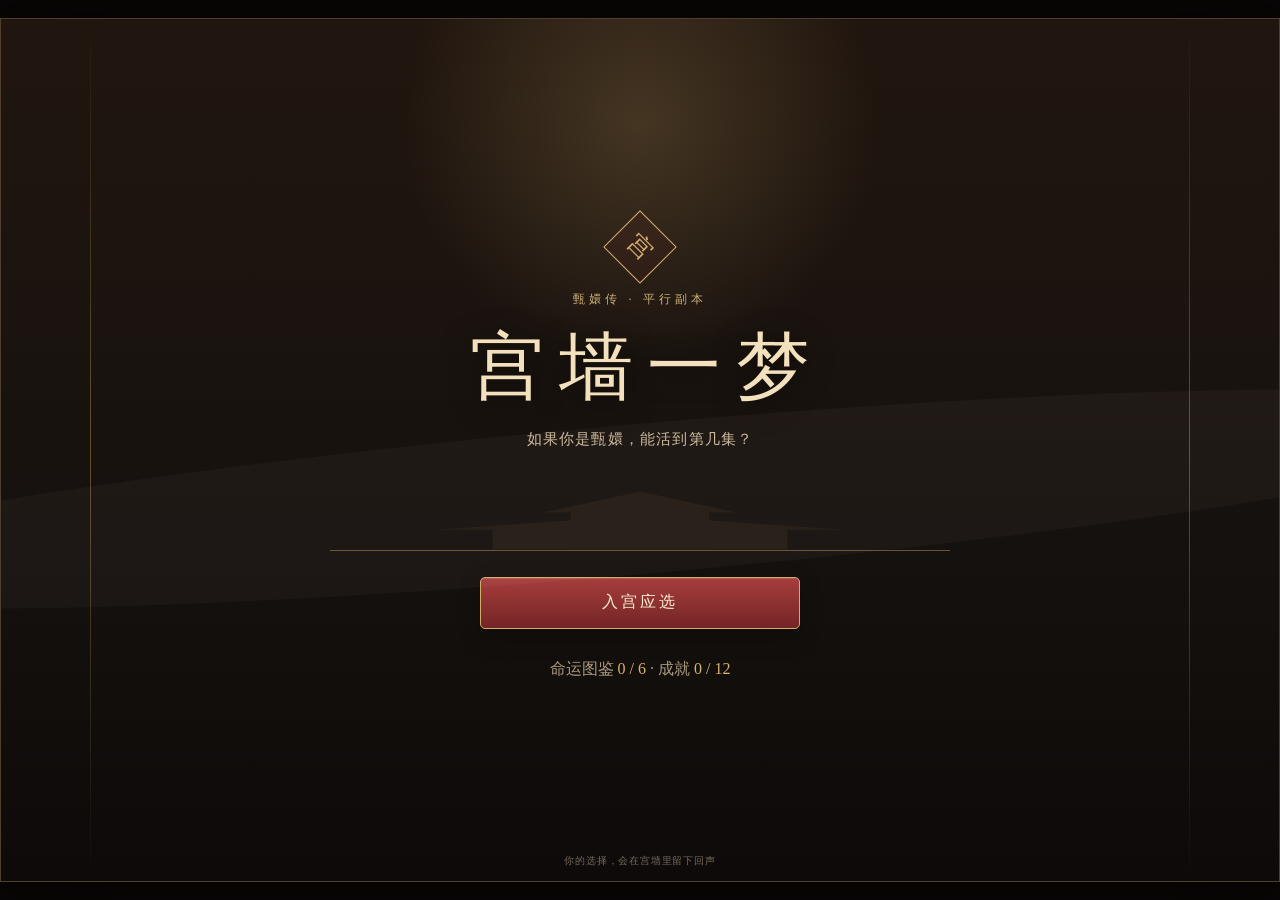
==== 宫墙一梦-单文件版.html @ 3b0590e3 "fix: harden storage for sandboxed webviews, add vh fallbacks and single-file build" ====
<!DOCTYPE html>
<html lang="zh-CN">
<head>
  <meta charset="UTF-8">
  <meta name="viewport" content="width=device-width, initial-scale=1, viewport-fit=cover">
  <meta name="theme-color" content="#17130f">
  <title>宫墙一梦｜甄嬛传互动文字游戏</title>
  <style>
:root {
  --paper: #f3e7ce;
  --paper-soft: #d9c4a0;
  --muted: #9a8973;
  --night: #120f0d;
  --panel: #1e1713;
  --panel-soft: #292019;
  --gold: #c3a15e;
  --gold-soft: #8f713e;
  --red: #9a3939;
  --red-dark: #5d2022;
  --jade: #56766b;
  --safe-bottom: env(safe-area-inset-bottom, 0px);
}

* { box-sizing: border-box; }
html, body { margin: 0; min-height: 100%; background: #090706; color: var(--paper); }
body { font-family: "Songti SC", "Noto Serif SC", serif; overflow: hidden; }
button { font: inherit; color: inherit; }
button:focus-visible { outline: 2px solid #f0cf89; outline-offset: 3px; }
.hidden { display: none !important; }

.app-shell { position: relative; width: min(100vw, 1280px); height: 100vh; height: 100dvh; margin: 0 auto; overflow: hidden; background: var(--night); box-shadow: 0 0 70px rgba(0,0,0,.75); }
.screen { display: none; width: 100%; height: 100%; position: relative; }
.screen.active { display: flex; }

.title-screen { flex-direction: column; align-items: center; justify-content: center; padding: 34px 28px calc(26px + var(--safe-bottom)); text-align: center; overflow-y: auto; background: radial-gradient(circle at 50% 12%, rgba(203,168,103,.22), transparent 24%), linear-gradient(180deg, #21160f 0%, #15110e 62%, #0d0a09 100%); }
.title-screen::before, .title-screen::after { content: ""; position: absolute; top: 0; bottom: 0; width: 1px; background: linear-gradient(180deg, transparent, rgba(199,157,86,.45), transparent); }
.title-screen::before { left: 7%; }
.title-screen::after { right: 7%; }
.title-mist { position: absolute; inset: 47% -22% auto; height: 150px; background: rgba(242,224,194,.035); border-radius: 50%; transform: rotate(-5deg); }
.seal, .ending-seal { display: grid; place-items: center; width: 52px; height: 52px; margin-bottom: 18px; border: 1px solid #d5b16e; color: #d5b16e; transform: rotate(45deg); background: rgba(72,31,28,.22); }
.seal::first-letter, .ending-seal::first-letter { transform: rotate(-45deg); }
.seal { font-size: 24px; }
.eyebrow { margin: 0 0 10px; color: #ceb079; font-size: 12px; letter-spacing: .34em; }
h1 { margin: 0; font-size: clamp(48px, 13vw, 74px); font-weight: 500; letter-spacing: .2em; text-indent: .2em; color: #f3e0bc; text-shadow: 0 5px 28px rgba(0,0,0,.5); }
.subtitle { margin: 12px 0 24px; color: #cbb99b; font-size: 15px; letter-spacing: .08em; }
.palace-silhouette { position: relative; width: min(620px, 88%); height: 78px; margin-bottom: 26px; border-bottom: 1px solid #8c7145; opacity: .7; }
.palace-silhouette::before, .palace-silhouette::after { content: ""; position: absolute; left: 50%; transform: translateX(-50%); background: #2f251d; }
.palace-silhouette::before { bottom: 0; width: 66%; height: 34px; clip-path: polygon(50% 0, 100% 42%, 86% 42%, 86% 100%, 14% 100%, 14% 42%, 0 42%); }
.palace-silhouette::after { bottom: 0; width: 31%; height: 58px; clip-path: polygon(50% 0, 100% 36%, 86% 36%, 86% 100%, 14% 100%, 14% 36%, 0 36%); }

.primary-btn, .ghost-btn { width: min(320px, 100%); min-height: 52px; border-radius: 5px; letter-spacing: .18em; cursor: pointer; transition: .18s ease; }
.primary-btn { border: 1px solid #d1ac67; background: linear-gradient(180deg, #a63e3c, #742426); color: #fff0d8; box-shadow: inset 0 1px 0 rgba(255,255,255,.14), 0 8px 22px rgba(0,0,0,.25); }
.primary-btn:hover { filter: brightness(1.06); transform: translateY(-1px); }
.ghost-btn { margin-top: 12px; border: 1px solid #6b5946; background: rgba(255,255,255,.045); color: #d6c3a3; }
.ghost-btn:hover { border-color: #aa8a52; }
.text-btn { margin-top: 22px; padding: 8px 10px; border: 0; background: none; color: #a9987f; cursor: pointer; }
.text-btn b { color: #d6b36e; font-weight: 500; }
.disclaimer { position: absolute; bottom: calc(13px + var(--safe-bottom)); margin: 0; color: #776a5d; font-size: 10px; letter-spacing: .08em; }

.game-screen.active { display: flex; flex-direction: column; background: #16120f; }
.game-header { z-index: 12; display: grid; grid-template-columns: 44px 1fr 44px; align-items: center; gap: 12px; height: 62px; padding: 8px 15px; background: rgba(19,15,12,.96); border-bottom: 1px solid rgba(185,146,74,.36); }
.icon-btn { width: 38px; height: 38px; border: 1px solid #594a3b; border-radius: 50%; background: #241c16; color: #d9c2a0; cursor: pointer; }
.icon-btn:hover { border-color: #a98951; }
.chapter-meta { text-align: center; min-width: 0; }
.chapter-meta span { display: inline-block; max-width: 100%; overflow: hidden; text-overflow: ellipsis; white-space: nowrap; font-size: 13px; color: #dbc9ab; letter-spacing: .08em; }
.progress-track { width: 100%; height: 4px; margin-top: 8px; background: #3a3026; border-radius: 10px; overflow: hidden; }
.progress-track i { display: block; width: 0; height: 100%; background: linear-gradient(90deg, #a08249, #d0ab67); transition: width .35s ease; }
.home-fallback { display: none; }

.scene { position: relative; min-height: 45vh; min-height: 45dvh; overflow: hidden; background: linear-gradient(180deg, #3f3935, #1f1a17); background-size: cover; background-position: center; }
.scene-gate { background: radial-gradient(circle at 30% 28%, rgba(222,184,108,.08), transparent 28%), linear-gradient(180deg, #49423c 0%, #29211b 52%, #15120f 100%); }
.scene-snow { background: radial-gradient(circle at 66% 18%, rgba(235,241,245,.12), transparent 24%), linear-gradient(180deg, #30414d 0%, #53656c 50%, #202a2e 100%); }
.scene-banquet { background: radial-gradient(circle at 28% 22%, rgba(240,175,87,.11), transparent 25%), linear-gradient(180deg, #6b3226 0%, #432119 48%, #17100e 100%); }
.scene-chamber { background: radial-gradient(circle at 68% 24%, rgba(149,170,145,.09), transparent 26%), linear-gradient(180deg, #39443b 0%, #273028 48%, #151310 100%); }
.scene-final { background: radial-gradient(circle at 52% 24%, rgba(214,163,84,.09), transparent 24%), linear-gradient(180deg, #352a23 0%, #1e1815 55%, #0d0a08 100%); }
.scene-aura { position: absolute; border-radius: 50%; pointer-events: none; filter: blur(2px); }
.aura-a { inset: 10% auto auto 8%; width: 38%; height: 48%; background: rgba(219,171,92,.06); transform: rotate(-12deg); }
.aura-b { inset: 35% -8% auto auto; width: 42%; height: 62%; background: rgba(134,57,47,.08); transform: rotate(8deg); }
.scene-vignette { position: absolute; inset: 0; pointer-events: none; background: radial-gradient(circle at 50% 42%, transparent 42%, rgba(5,4,3,.34) 100%), linear-gradient(180deg, transparent 72%, rgba(10,8,7,.45)); }
.moon { position: absolute; top: 32px; right: 44px; width: 62px; height: 62px; border-radius: 50%; background: #ded3bd; box-shadow: 0 0 34px rgba(230,217,190,.3), inset -12px -8px 0 rgba(176,158,135,.16); opacity: .8; }
.roof { position: absolute; left: -10%; width: 120%; background: #181512; clip-path: polygon(0 62%, 7% 52%, 16% 57%, 24% 45%, 33% 56%, 43% 43%, 52% 53%, 63% 39%, 74% 53%, 84% 44%, 92% 53%, 100% 46%, 100% 100%, 0 100%); }
.roof-back { bottom: 72px; height: 105px; opacity: .55; }
.roof-front { bottom: 0; height: 122px; }
.lantern { position: absolute; top: 94px; width: 23px; height: 37px; border-radius: 43%; background: linear-gradient(90deg, #8e362f, #bd5345 50%, #8e362f); box-shadow: 0 0 20px rgba(204,76,55,.45); }
.lantern::before { content: ""; position: absolute; left: 9px; top: -27px; width: 2px; height: 27px; background: #2b241e; }
.lantern::after { content: ""; position: absolute; inset: 0 7px; border-left: 1px solid rgba(255,225,181,.18); border-right: 1px solid rgba(255,225,181,.18); }
.lantern-left { left: 7%; }
.lantern-right { right: 7%; }
.falling-petal { position: absolute; width: 12px; height: 9px; border-radius: 80% 20% 60% 30%; background: #ba8d91; opacity: .52; transform: rotate(-20deg); }
.petal-a { top: 24%; left: 18%; }
.petal-b { top: 40%; left: 73%; width: 9px; height: 7px; }
.petal-c { top: 55%; left: 34%; width: 8px; height: 6px; opacity: .35; }
.scene.has-art .moon, .scene.has-art .roof, .scene.has-art .lantern, .scene.has-art .falling-petal { opacity: 0; }

.portrait { position: absolute; left: 50%; bottom: -12px; z-index: 3; width: 224px; height: 324px; transform: translateX(-50%); background-repeat: no-repeat; background-position: center bottom; background-size: contain; filter: drop-shadow(0 16px 24px rgba(0,0,0,.52)); transition: transform .25s ease, opacity .25s ease; }
.portrait.has-art > * { opacity: 0; }
.portrait.has-art { width: 248px; height: 400px; bottom: 18px; border: 1px solid rgba(215,184,110,.62); border-radius: 10px; background-size: cover; background-position: center top; box-shadow: 0 22px 40px rgba(0,0,0,.58), 0 0 0 5px rgba(23,17,12,.55), 0 0 0 6px rgba(215,184,110,.28), inset 0 0 40px rgba(60,40,20,.14); filter: none; }
.portrait.has-art::after { content: ""; position: absolute; inset: 0; border-radius: 9px; pointer-events: none; background: linear-gradient(180deg, rgba(255,244,220,.07), transparent 30%, transparent 82%, rgba(24,16,10,.22)); }
.portrait-glow { position: absolute; left: 50%; bottom: -28px; width: 330px; height: 110px; transform: translateX(-50%); background: radial-gradient(ellipse, rgba(221,183,109,.18), transparent 68%); }
.portrait .head { position: absolute; left: 78px; top: 42px; width: 68px; height: 82px; border-radius: 50% 50% 46% 46%; background: linear-gradient(90deg, #c9a189, #dfbfaa 55%, #c79d87); border: 4px solid #1c1512; overflow: hidden; }
.portrait .face { position: absolute; top: 35px; width: 12px; height: 4px; border-radius: 5px; background: #211914; opacity: .68; }
.face-left { left: 16px; transform: rotate(-8deg); }
.face-right { right: 16px; transform: rotate(8deg); }
.portrait .neck { position: absolute; left: 97px; top: 118px; width: 30px; height: 24px; background: #c9a189; }
.portrait .body { position: absolute; left: 38px; top: 132px; width: 148px; height: 198px; border-radius: 46% 46% 10% 10%; background: linear-gradient(90deg, #56263a, #874258 52%, #5e293d); clip-path: polygon(24% 0, 76% 0, 100% 100%, 0 100%); box-shadow: inset 0 0 0 1px rgba(255,255,255,.06); }
.portrait .sleeve { position: absolute; top: 151px; width: 88px; height: 145px; background: #713048; border-radius: 62% 26% 52% 20%; box-shadow: inset 0 0 0 1px rgba(255,255,255,.05); }
.sleeve-left { left: 1px; transform: rotate(11deg); }
.sleeve-right { right: 1px; transform: scaleX(-1) rotate(11deg); }
.portrait .hairpin { position: absolute; left: 50px; top: 8px; z-index: 2; width: 124px; height: 70px; background: linear-gradient(180deg, #211915, #171210); clip-path: polygon(6% 64%, 19% 34%, 37% 42%, 50% 0, 63% 42%, 81% 29%, 96% 64%, 76% 88%, 24% 88%); }
.ornament { position: absolute; top: 12px; width: 10px; height: 42px; border-radius: 8px; background: linear-gradient(#d7b86e, #9d7641); box-shadow: 0 8px 10px rgba(0,0,0,.25); }
.ornament-left { left: 64px; }
.ornament-right { right: 64px; }

.portrait-emperor .body, .portrait-emperor .sleeve { background: #57422c; }
.portrait-emperor .hairpin { background: #262019; }
.portrait-empress .body, .portrait-empress .sleeve { background: #3f5b51; }
.portrait-huafei .body, .portrait-huafei .sleeve { background: #8a292a; }
.portrait-meizhuang .body, .portrait-meizhuang .sleeve { background: #536f66; }
.portrait-lingrong .body, .portrait-lingrong .sleeve { background: #66567d; }
.portrait-cao .body, .portrait-cao .sleeve { background: #7a5a39; }
.portrait-chun .body, .portrait-chun .sleeve { background: #b87882; }
.portrait-qigui .body, .portrait-qigui .sleeve { background: #954b58; }
.mood-angry { transform: translateX(-50%) scale(1.04); }
.mood-hidden { opacity: .18; transform: translateX(-50%) translateY(14px); }

.effect-toast { position: absolute; top: 24px; left: 50%; z-index: 7; max-width: calc(100% - 32px); transform: translateX(-50%) translateY(-10px); padding: 9px 14px; border: 1px solid rgba(237,203,132,.58); background: rgba(24,19,15,.93); color: #f0d18d; font-size: 12px; line-height: 1.5; opacity: 0; transition: .25s ease; pointer-events: none; }
.effect-toast.show { opacity: 1; transform: translateX(-50%) translateY(0); }

.dialogue-panel { z-index: 8; flex: 1; display: flex; flex-direction: column; min-height: 42vh; min-height: 42dvh; padding: 18px 18px calc(18px + var(--safe-bottom)); background: linear-gradient(180deg, #251b15, #120f0d); border-top: 1px solid #6b5134; box-shadow: 0 -12px 32px rgba(0,0,0,.2); }
.speaker-row { display: flex; align-items: center; justify-content: space-between; gap: 12px; }
.speaker { display: inline-flex; min-width: 86px; height: 30px; align-items: center; justify-content: center; padding: 0 14px; background: linear-gradient(180deg, #873137, #6a282b); color: #f5e5c8; font-size: 13px; letter-spacing: .14em; box-shadow: 0 4px 10px rgba(0,0,0,.22); }
.speed-btn { border: 1px solid #453a2f; background: #1d1713; color: #a29178; padding: 6px 10px; font-size: 11px; cursor: pointer; }
.speed-btn:hover { color: #d9bc7b; border-color: #86683f; }
.dialogue { min-height: 86px; margin: 16px 0 12px; color: #ebdcbf; font-size: 16px; line-height: 1.9; letter-spacing: .02em; }
.dialogue::after { content: "▾"; margin-left: 5px; color: #ad8b57; opacity: .65; }
.choices { display: grid; gap: 8px; margin-top: auto; }
.choice-btn, .next-btn { width: 100%; min-height: 50px; padding: 12px 14px; border: 1px solid #755c40; border-radius: 5px; background: linear-gradient(180deg, rgba(244,231,203,.07), rgba(244,231,203,.045)); color: #ecdcb9; text-align: left; cursor: pointer; transition: .16s ease; }
.choice-btn:hover, .choice-btn:active { background: rgba(190,146,74,.18); border-color: #c09b5c; transform: translateY(-1px); }
.choice-btn:disabled { filter: saturate(.35); }
.next-btn { margin-top: auto; text-align: center; background: linear-gradient(180deg, #7e3032, #612326); }

.stats-panel { position: fixed; inset: 0; z-index: 60; display: none; }
.stats-panel.open { display: block; }
.panel-backdrop { position: absolute; inset: 0; background: rgba(0,0,0,.7); }
.panel-card { position: absolute; right: 0; top: 0; width: min(88vw, 390px); height: 100%; padding: 28px 23px; overflow-y: auto; background: #201914; border-left: 1px solid #6a5034; }
.panel-title-row { display: flex; align-items: center; justify-content: space-between; }
.panel-title-row h2 { margin: 0; font-size: 20px; font-weight: 500; color: #ecdab8; }
.close-btn { border: 0; background: none; color: #c7b28f; font-size: 30px; cursor: pointer; }
.stats-list { display: grid; gap: 13px; margin-top: 28px; }
.rumor-row { display: grid; grid-template-columns: 26px 1fr; gap: 12px; align-items: start; padding-bottom: 13px; border-bottom: 1px solid #403327; }
.rumor-row i { color: #a7824b; font-size: 11px; font-style: normal; }
.rumor-row p { margin: 0; color: #d1bea0; font-size: 13px; line-height: 1.75; }
.stats-tip { margin-top: 30px; color: #7d7060; font-size: 12px; line-height: 1.75; }

.ending-screen { flex-direction: column; align-items: center; justify-content: flex-start; padding: 26px 24px calc(26px + var(--safe-bottom)); overflow-y: auto; background: radial-gradient(circle at 50% 18%, #452c22, #130f0d 68%); }
.ending-card { width: min(100%, 720px); padding: 30px 24px; text-align: center; border: 1px solid #836541; background: rgba(35,26,20,.95); box-shadow: 0 18px 45px rgba(0,0,0,.28); }
.ending-kicker { margin: 0; color: #ad9162; font-size: 12px; letter-spacing: .22em; }
.ending-seal { margin: 18px auto; width: 46px; height: 46px; color: #d7b56e; }
.ending-card h2 { margin: 0 0 14px; color: #f0dcba; font-size: clamp(29px, 8vw, 36px); font-weight: 500; letter-spacing: .12em; }
.ending-card > p { color: #cebfa4; line-height: 1.9; }
.ending-epilogue { margin-top: 16px; padding-top: 12px; border-top: 1px solid #4c3e30; text-align: left; }
.ending-epilogue p { margin: 8px 0; color: #b9a98e; font-size: 12px; line-height: 1.72; }
.ending-achievements { margin-top: 15px; }
.ending-achievements p { margin: 0 0 8px; color: #947d5c; font-size: 11px; letter-spacing: .18em; }
.ending-achievements span { display: inline-block; margin: 3px; padding: 7px 10px; border: 1px solid #8a6a3e; color: #efcf8e; font-size: 11px; }
.ending-progress { color: #d7b46e !important; font-size: 12px; }
.ending-screen .primary-btn { margin-top: 18px; }

.gallery-screen { flex-direction: column; padding-bottom: var(--safe-bottom); overflow-y: auto; background: #15110e; }
.gallery-header { display: grid; grid-template-columns: 50px 1fr 50px; align-items: center; padding: 14px; border-bottom: 1px solid #51402f; }
.gallery-header h2 { margin: 0; text-align: center; font-size: 20px; font-weight: 500; }
.gallery-header span { color: #bd9b59; font-size: 12px; text-align: right; }
.gallery-section-title { margin: 18px 18px 0; color: #bc9862; font-size: 13px; font-weight: 500; letter-spacing: .15em; }
.gallery-grid { display: grid; grid-template-columns: repeat(2, 1fr); gap: 12px; padding: 14px 18px 6px; }
.gallery-item { position: relative; min-height: 158px; padding: 18px 12px; display: flex; flex-direction: column; justify-content: end; overflow: hidden; border: 1px solid #604b36; background: radial-gradient(circle at 50% 10%, rgba(192,149,81,.08), transparent 35%), linear-gradient(180deg, #372820, #1d1713); }
.gallery-item::before { content: ""; position: absolute; inset: 8px; border: 1px solid rgba(169,133,79,.18); pointer-events: none; }
.gallery-item.locked, .achievement-item.locked { filter: grayscale(1); opacity: .4; }
.gallery-item .mini-seal { width: 30px; height: 30px; margin-bottom: auto; border: 1px solid #a9854f; transform: rotate(45deg); }
.gallery-item h3 { margin: 22px 0 6px; font-size: 16px; font-weight: 500; color: #ead5b4; }
.gallery-item p { margin: 0; color: #948470; font-size: 11px; line-height: 1.6; }
.achievement-grid { display: grid; gap: 8px; padding: 14px 18px 24px; }
.achievement-item { display: grid; grid-template-columns: minmax(92px, 30%) 1fr; gap: 12px; align-items: center; min-height: 58px; padding: 11px 12px; border: 1px solid #4d4034; background: #1e1814; }
.achievement-item b { color: #d7b674; font-size: 12px; font-weight: 500; }
.achievement-item span { color: #9f907d; font-size: 11px; line-height: 1.58; }

@media (orientation: landscape) and (min-width: 720px) {
  .game-screen.active { display: grid; grid-template-columns: minmax(0, 58%) minmax(350px, 42%); grid-template-rows: 62px minmax(0, 1fr); }
  .game-header { grid-column: 1 / -1; grid-row: 1; }
  .scene { grid-column: 1; grid-row: 2; min-height: 0; height: 100%; border-right: 1px solid #6b5134; }
  .dialogue-panel { grid-column: 2; grid-row: 2; min-height: 0; height: 100%; padding: 22px 24px 24px; border-top: 0; overflow-y: auto; }
  .portrait { bottom: -18px; transform: translateX(-50%) scale(1.22); transform-origin: bottom center; }
  .mood-angry { transform: translateX(-50%) scale(1.27); }
  .mood-hidden { transform: translateX(-50%) translateY(14px) scale(1.18); }
  .moon { width: 78px; height: 78px; right: 11%; }
  .roof-back { height: 134px; }
  .roof-front { height: 154px; }
  .ending-screen { justify-content: center; }
  .gallery-grid { grid-template-columns: repeat(3, 1fr); }
  .achievement-grid { grid-template-columns: 1fr 1fr; }
}

@media (min-width: 1000px) and (min-height: 700px) {
  .app-shell { height: calc(100vh - 36px); height: calc(100dvh - 36px); min-height: 620px; border: 1px solid #513f2e; }
  body { padding: 18px 0; }
  .game-screen.active { grid-template-rows: 68px minmax(0, 1fr); }
  .game-header { height: 68px; }
  .dialogue-panel { padding: 30px 30px 28px; }
  .dialogue { min-height: 112px; margin: 20px 0 16px; font-size: 17px; line-height: 1.92; }
  .choices { gap: 12px; }
  .choice-btn, .next-btn { min-height: 54px; padding: 13px 16px; }
  .portrait { transform: translateX(-50%) scale(1.45); }
  .mood-angry { transform: translateX(-50%) scale(1.5); }
  .mood-hidden { transform: translateX(-50%) translateY(14px) scale(1.4); }
}

@media (prefers-reduced-motion: reduce) {
  *, *::before, *::after { transition-duration: 0.01ms !important; animation-duration: 0.01ms !important; }
}

</style>
</head>
<body>
  <main id="app" class="app-shell">
    <section id="title-screen" class="screen title-screen active" aria-label="游戏首页">
      <div class="title-mist"></div>
      <div class="seal">宫</div>
      <p class="eyebrow">甄嬛传 · 平行副本</p>
      <h1>宫墙一梦</h1>
      <p class="subtitle">如果你是甄嬛，能活到第几集？</p>
      <div class="palace-silhouette" aria-hidden="true">
        <span></span><span></span><span></span><span></span><span></span>
      </div>
      <button id="start-btn" class="primary-btn">入宫应选</button>
      <button id="continue-btn" class="ghost-btn hidden">继续前缘</button>
      <button id="gallery-btn" class="text-btn">命运图鉴 <b id="gallery-count">0 / 6</b> · 成就 <b id="achievement-count">0 / 12</b></button>
      <p class="disclaimer">你的选择，会在宫墙里留下回声</p>
    </section>

    <section id="game-screen" class="screen game-screen" aria-label="游戏进行中">
      <header class="game-header">
        <button id="home-btn" class="icon-btn" aria-label="返回首页">⌂</button>
        <div class="chapter-meta">
          <span id="chapter-name">第一章</span>
          <div class="progress-track"><i id="progress-bar"></i></div>
        </div>
        <button id="stats-btn" class="icon-btn" aria-label="查看宫中风闻">闻</button>
      </header>

      <div id="scene" class="scene scene-gate">
        <div class="scene-aura aura-a"></div>
        <div class="scene-aura aura-b"></div>
        <div class="moon"></div>
        <div class="roof roof-back"></div>
        <div class="roof roof-front"></div>
        <div class="lantern lantern-left"></div>
        <div class="lantern lantern-right"></div>
        <div class="falling-petal petal-a"></div>
        <div class="falling-petal petal-b"></div>
        <div class="falling-petal petal-c"></div>
        <div class="scene-vignette"></div>
        <div id="portrait" class="portrait portrait-zhenhuan mood-calm" aria-label="当前角色立绘">
          <div class="portrait-glow"></div>
          <div class="hairpin"></div>
          <div class="head">
            <span class="face face-left"></span>
            <span class="face face-right"></span>
          </div>
          <div class="neck"></div>
          <div class="body"></div>
          <div class="sleeve sleeve-left"></div>
          <div class="sleeve sleeve-right"></div>
          <div class="ornament ornament-left"></div>
          <div class="ornament ornament-right"></div>
        </div>
        <div id="effect-toast" class="effect-toast"></div>
      </div>

      <section class="dialogue-panel">
        <div class="speaker-row">
          <span id="speaker" class="speaker">旁白</span>
          <button id="speed-btn" class="speed-btn">逐字</button>
        </div>
        <p id="dialogue" class="dialogue"></p>
        <div id="choices" class="choices"></div>
        <button id="next-btn" class="next-btn hidden">继续</button>
      </section>
      <button id="home-btn-fallback" class="home-fallback" aria-label="返回首页">宫</button>
    </section>

    <aside id="stats-panel" class="stats-panel" aria-hidden="true">
      <div class="panel-backdrop" data-close="stats"></div>
      <div class="panel-card">
        <div class="panel-title-row">
          <h2>宫中风闻</h2>
          <button class="close-btn" data-close="stats">×</button>
        </div>
        <div id="stats-list" class="stats-list"></div>
        <p class="stats-tip">风闻未必是真相。人心与代价，都藏在没有写出的地方。</p>
      </div>
    </aside>

    <section id="ending-screen" class="screen ending-screen" aria-label="游戏结局">
      <div id="ending-card" class="ending-card">
        <p class="ending-kicker">你解锁了结局</p>
        <div id="ending-seal" class="ending-seal">终</div>
        <h2 id="ending-title">宫墙之外</h2>
        <p id="ending-desc"></p>
        <div id="ending-epilogue" class="ending-epilogue"></div>
        <div id="ending-achievements" class="ending-achievements"></div>
        <p id="ending-progress" class="ending-progress"></p>
      </div>
      <button id="restart-btn" class="primary-btn">再入宫门</button>
      <button id="ending-gallery-btn" class="ghost-btn">查看结局图鉴</button>
    </section>

    <section id="gallery-screen" class="screen gallery-screen" aria-label="命运与成就图鉴">
      <header class="gallery-header">
        <button id="gallery-home-btn" class="icon-btn">←</button>
        <h2>命运与成就</h2>
        <span id="gallery-header-count">0 / 6</span>
      </header>
      <h3 class="gallery-section-title">命运图鉴</h3>
      <div id="gallery-grid" class="gallery-grid"></div>
      <h3 class="gallery-section-title">宫墙轶闻</h3>
      <div id="achievement-grid" class="achievement-grid"></div>
    </section>
  </main>

  <script>
window.GONGQIANG_ASSETS = {
  backgrounds: {
    gate: "[data-uri]",
    snow: "[data-uri]",
    banquet: "[data-uri]",
    chamber: "[data-uri]",
    final: "[data-uri]"
  },
  characters: {
    zhenhuan_calm: "[data-uri]",
    meizhuang_calm: "[data-uri]",
    lingrong_calm: "[data-uri]",
    empress_calm: "[data-uri]",
    huafei_calm: "[data-uri]"
  }
};

</script>
  <script>
const STORAGE_KEY = "gongqiang-save-v2";
const GALLERY_KEY = "gongqiang-endings-v2";
const ACHIEVEMENT_KEY = "gongqiang-achievements-v2";

const initialState = () => ({
  current: "intro_1",
  stats: {
    favor: 0,
    strategy: 0,
    heart: 0,
    reputation: 0,
    suspicion: 0,
    ruthlessness: 0,
    health: 5
  },
  relations: {
    meizhuang: 0,
    lingrong: 0,
    emperor: 0,
    huafei: 0,
    empress: 0,
    cao: 0,
    chun: 0,
    qigui: 0
  },
  flags: {},
  counters: { favor: 0, bold: 0, retreat: 0, help: 0, avoidAlliance: 0 },
  history: [],
  startedAt: Date.now()
});

const endings = {
  freedom: {
    title: "愿得一心人",
    seal: "归",
    hint: "看清真相，也为自己留下归路",
    desc: "宫门在身后缓缓合上。你没有等谁来成全，也没有把余生押在一句旧誓上。天地辽阔，终于可以只做自己。"
  },
  ruler: {
    title: "六宫之主",
    seal: "权",
    hint: "证据、城府与仍愿相助的人缺一不可",
    desc: "你终于坐上了许多人梦寐以求的位置。满殿低首，无人再敢替你安排命运。只是胜者的宫殿，也可能是另一座更大的牢笼。"
  },
  substitute: {
    title: "菀菀类卿",
    seal: "替",
    hint: "盛宠仍在，偏爱却另有来处",
    desc: "你曾以为那份偏爱只属于你。旧衣落地，故人眉眼从尘封往事里浮现——原来盛宠之下，藏着另一个名字。"
  },
  exile: {
    title: "冷宫长夜",
    seal: "蛰",
    hint: "没有赢，也还没有真正输",
    desc: "门锁落下，宫灯远去。所有人都以为你的故事已经结束，只有你知道：冷宫最不缺的，就是重新把旧账想明白的时间。"
  },
  ruin: {
    title: "玉石俱焚",
    seal: "焚",
    hint: "你没有赢，但也不肯让棋局继续",
    desc: "账册、密信和旧案在殿前铺开。你亲手掀翻了这张棋盘，也把自己留在了废墟中央。宫墙还在，旧规则却裂开了一道缝。"
  },
  early_fail: {
    title: "宫斗零分",
    seal: "寄",
    hint: "锋芒、天真或恋爱脑都可能提前结算",
    desc: "宫里从不缺聪明人，缺的是知道何时开口、何时闭嘴的人。你的故事，在所有人反应过来之前就先停在了这一页。"
  }
};

const achievements = {
  zero: { title: "宫斗零分选手", desc: "在故事过半前提前出局", check: (s, c) => c.ending === "early_fail" && s.history.length <= 6 },
  spotlight: { title: "显眼包的一生", desc: "所有能出头的地方都要出头", check: s => s.flags.showed_edge && s.flags.challenged_huafei && s.flags.danced },
  meizhuang: { title: "眉姐姐保卫战", desc: "与眉庄情分深厚并为她翻案", check: s => s.relations.meizhuang >= 5 && (s.flags.saved_ally_secret || s.flags.saved_ally_public) },
  lingrong: { title: "一念之善", desc: "始终没有把陵容当作棋子", check: s => s.relations.lingrong >= 4 && !s.flags.used_lingrong },
  balance: { title: "端水大师", desc: "眉庄、陵容与淳儿都愿意相信你", check: s => s.relations.meizhuang >= 3 && s.relations.lingrong >= 2 && s.relations.chun >= 2 },
  lonely: { title: "谁都不信", desc: "一路避开所有结盟机会", check: s => s.counters.avoidAlliance >= 3 },
  lover: { title: "恋爱脑初级证书", desc: "连续把感情放在局势之前", check: s => s.counters.favor >= 4 },
  knife: { title: "藏锋于袖", desc: "布局很深，却没有留下恶名", check: s => s.stats.strategy >= 8 && s.stats.reputation <= 1 },
  evidence: { title: "证据收藏家", desc: "集齐三条能够翻盘的证据", check: s => s.flags.powder_evidence && s.flags.found_evidence && s.flags.qigui_counter },
  heart: { title: "故心未改", desc: "保住本心并走出宫墙", check: (s, c) => c.ending === "freedom" && s.stats.heart >= 8 },
  destroy: { title: "本宫不玩了", desc: "亲手掀翻整张棋盘", check: (s, c) => c.ending === "ruin" },
  collector: { title: "全图鉴受害者", desc: "见过所有六种命运", check: (s, c) => c.unlockedEndings >= Object.keys(endings).length }
};

const story = {
  intro_1: node("序章 · 宫门", 2, "gate", "旁白", "zhenhuan", "calm", "雍正元年，选秀的名册送入宫中。你本无意争宠，只盼平安度日。可宫门一开，每一次沉默与开口，都将成为他日的因果。", "intro_2"),
  intro_2: {
    chapter: "第一章 · 初入宫门", progress: 6, scene: "gate", speaker: "嬷嬷", portrait: "empress", mood: "calm",
    text: "殿前问话将至。众人都在打量你的衣饰与神情。嬷嬷低声提醒：宫里最忌锋芒毕露，也最怕无人记得。",
    choices: [
      choice("素衣淡妆，只求落选", "你避开了多数人的目光，却仍有人记住了你。", { favor: -1, strategy: 1, heart: 1 }, { emperor: 1 }, ["kept_low"], ["retreat"], "selection_low"),
      choice("从容应答，不卑不亢", "殿内短暂安静，几道目光都重新落在你身上。", { favor: 1, strategy: 1 }, { emperor: 1, empress: 1 }, [], [], "selection_calm"),
      choice("引经据典，叫人过目难忘", "你出了风头，也让一些人提前记住了你的名字。", { favor: 2, reputation: 2, suspicion: 1 }, { emperor: 2, huafei: -1 }, ["showed_edge"], ["bold", "favor"], "selection_bold")
    ]
  },
  selection_low: node("第一章 · 初入宫门", 10, "gate", "皇帝", "emperor", "calm", "你刻意低眉，答得平淡。可一阵风吹落鬓边海棠，御座上的人忽然停了目光：抬起头来。", "first_choice"),
  selection_calm: node("第一章 · 初入宫门", 10, "gate", "皇帝", "emperor", "calm", "不张扬，也不怯懦。你答完最后一句，殿内短暂安静。皇帝只道：留牌子，赐香囊。", "first_choice"),
  selection_bold: node("第一章 · 初入宫门", 10, "gate", "华妃", "huafei", "angry", "你的名字很快传遍候选秀女之间。有人赞你聪慧，也有人冷笑：尚未入宫，便急着叫人记住了。", "first_choice"),
  first_choice: {
    chapter: "第一章 · 初入宫门", progress: 14, scene: "gate", speaker: "旁白", portrait: "zhenhuan", mood: "calm",
    text: "圣旨已下，你终究留在了宫中。入夜后，眉庄托人送来暖手炉，陵容则在门外迟疑许久。你先见谁？",
    choices: [
      choice("先迎眉庄，旧友情分更重", "眉庄没有多说，只把暖手炉往你手里推了推。", { heart: 1 }, { meizhuang: 3, lingrong: -1 }, ["meizhuang_close"], ["help"], "xia_conflict"),
      choice("亲自去接陵容，不叫她难堪", "陵容记住的不是礼物，而是你亲自走到门外的那几步。", { heart: 2 }, { lingrong: 3, meizhuang: 1 }, ["lingrong_kind"], ["help"], "xia_conflict"),
      choice("谁都不见，先摸清宫中局势", "今夜无人打扰，只是两盏送来的灯都渐渐冷了。", { strategy: 2 }, { meizhuang: -1, lingrong: -1 }, [], ["avoidAlliance"], "xia_conflict")
    ]
  },
  xia_conflict: {
    chapter: "第二章 · 宫门第一课", progress: 19, scene: "gate", speaker: "夏冬春", portrait: "huafei", mood: "angry",
    text: "御花园里，夏冬春拦住陵容，讥她出身寒微。华妃的仪仗正从长街尽头逼近，所有人都在等着看谁先犯错。",
    choices: [
      choice("拉住陵容，低声劝她先退", "陵容退到你身后。她没有道谢，却把这份情记得很深。", { strategy: 1, heart: 1 }, { lingrong: 2, huafei: 1 }, ["protected_lingrong"], ["help", "retreat"], "xia_after"),
      choice("当众回敬夏冬春，不许她欺人", "长街忽然安静。有人佩服你的胆量，也有人等着看你如何收场。", { reputation: 2, suspicion: 2, heart: 1 }, { lingrong: 2, huafei: -3 }, ["challenged_huafei"], ["bold", "help"], "xia_after"),
      choice("移开目光，装作没有看见", "你安全离开了长街，陵容也学会了不再向你求助。", { strategy: 1, heart: -1 }, { lingrong: -3, huafei: 1 }, ["ignored_lingrong"], ["avoidAlliance"], "xia_after")
    ]
  },
  xia_after: node("第二章 · 宫门第一课", 22, "gate", "华妃", "huafei", "angry", "仪仗停下。华妃只看了一眼，便让人赏下宫规。宫门第一课不是谁有理，而是谁能承担开口后的代价。", "snow_1"),
  snow_1: {
    chapter: "第三章 · 雪夜初遇", progress: 27, scene: "snow", speaker: "旁白", portrait: "zhenhuan", mood: "calm",
    text: "冬夜雪深，你独自在园中祈愿。远处脚步声近，一个自称果郡王的人停在梅枝下，问你为何深夜在此。",
    choices: [
      choice("如实说出身份与心愿", "他听完没有笑，只说这样的愿望在宫里太奢侈。", { favor: 2, heart: 1, strategy: -1 }, { emperor: 3 }, ["trusted_emperor"], ["favor"], "snow_truth"),
      choice("隐去身份，只说是倚梅园宫女", "逆风如解意，容易莫摧残。他记住了诗，也记住了梅影里的人。", { strategy: 2 }, { emperor: 1 }, ["identity_hidden"], [], "snow_hidden"),
      choice("反问他夜入禁苑所为何事", "他没有恼，只笑你胆子不小。你也没有先把信任交出去。", { strategy: 1, heart: 1, suspicion: 1 }, { emperor: 1 }, ["tested_emperor"], [], "snow_test")
    ]
  },
  snow_truth: node("第三章 · 雪夜初遇", 31, "snow", "神秘男子", "emperor", "calm", "愿得一心人，白首不相离。他折下一枝梅花，像在听你的愿望，也像在听一个不合时宜的笑话。", "yuying_1"),
  snow_hidden: node("第三章 · 雪夜初遇", 31, "snow", "神秘男子", "emperor", "calm", "你借诗掩去身份。他没有追问，只说来日若再听见这句诗，必会认得旧人。", "yuying_1"),
  snow_test: node("第三章 · 雪夜初遇", 31, "snow", "神秘男子", "emperor", "calm", "你们都没有交代真正的身份。雪落在梅枝上，这场相遇从一开始便藏着试探。", "yuying_1"),
  yuying_1: {
    chapter: "第四章 · 借来的荣宠", progress: 36, scene: "snow", speaker: "余莺儿", portrait: "lingrong", mood: "calm",
    text: "数日后，一个宫女凭借倚梅园的诗句骤然得宠。她在廊下唱着你说过的话，甚至连雪夜里的细节都分毫不差。",
    choices: [
      choice("立刻揭穿她冒名邀宠", "真相传得很快。你夺回了名字，也让更多人看见了你的锋芒。", { favor: 2, reputation: 2, suspicion: 2 }, { emperor: 2, empress: -1 }, ["exposed_yuying"], ["bold", "favor"], "yuying_after"),
      choice("暂不揭穿，暗中留下她说谎的证据", "你把那句诗重新写了一遍，压在匣底。假的终究经不起第二次对问。", { strategy: 3 }, { cao: 1 }, ["yuying_evidence"], [], "yuying_after"),
      choice("把消息告诉陵容，让她替你试探", "陵容替你开了口，也第一次知道自己可以成为你手里的刀。", { strategy: 2, ruthlessness: 1 }, { lingrong: -2 }, ["used_lingrong", "yuying_evidence"], [], "yuying_after")
    ]
  },
  yuying_after: node("第四章 · 借来的荣宠", 39, "snow", "旁白", "zhenhuan", "calm", "冒名者的荣宠像雪地里借来的火，亮得突然，也灭得很快。你第一次发现：真相何时说出口，比真相本身更有分量。", "banquet_1"),
  banquet_1: {
    chapter: "第五章 · 宫宴惊鸿", progress: 44, scene: "banquet", speaker: "皇后", portrait: "empress", mood: "calm",
    text: "宫宴上乐师忽然称病，满殿目光落在你身上。皇后温声道：听闻莞常在通晓音律，不如替大家解个闷。",
    choices: [
      choice("起身应下，独舞惊鸿", "一舞终了，满殿称赞。华妃手中的酒盏却再没有放下。", { favor: 3, reputation: 3, suspicion: 2, strategy: -1 }, { emperor: 3, huafei: -3, empress: -1 }, ["danced"], ["bold", "favor"], "banquet_dance"),
      choice("请眉庄抚琴，你只清唱相和", "琴声与歌声彼此成全。你没有独占风头，却让旧日情分更稳。", { favor: 1, strategy: 1 }, { meizhuang: 2, emperor: 1 }, ["shared_stage"], ["help"], "banquet_together"),
      choice("称病退让，不做众矢之的", "皇后笑意不减，眼底却多了一层审视：太懂得藏的人，也未必无害。", { favor: -1, strategy: 2, heart: 1, reputation: -1 }, { empress: -1 }, ["avoided_spotlight"], ["retreat"], "banquet_retreat")
    ]
  },
  banquet_dance: node("第五章 · 宫宴惊鸿", 47, "banquet", "华妃", "huafei", "angry", "贱人就是矫情。她说得很轻，整座宫宴却都听见了。你知道，从此再无真正的退路。", "cassava_1"),
  banquet_together: node("第五章 · 宫宴惊鸿", 47, "banquet", "眉庄", "meizhuang", "calm", "眉庄看你一眼，已懂你的用意。风头会散，能在风头里拉住你的人却不多。", "cassava_1"),
  banquet_retreat: node("第五章 · 宫宴惊鸿", 47, "banquet", "皇后", "empress", "calm", "你避过了一次出头，也让皇后重新估量你的分量。有时候不争，才最让人难以安心。", "cassava_1"),
  cassava_1: {
    chapter: "第六章 · 木薯粉宴", progress: 52, scene: "banquet", speaker: "淳儿", portrait: "chun", mood: "calm",
    text: "午后小宴，淳儿伸手去取一碟新做的点心。你闻到甜香里混着一丝生涩，曹琴默则不动声色地看向华妃。",
    choices: [
      choice("打翻点心，先把淳儿拉开", "点心碎了一地。淳儿吓得脸白，却从此把你的话当真。", { heart: 2, suspicion: 1, reputation: 1 }, { chun: 4, huafei: -1 }, ["saved_chun"], ["help", "bold"], "cassava_after"),
      choice("悄悄调换碟子，留下一小块作证", "没有人当场失态，但那块点心被你封进了证物袋。", { strategy: 3 }, { chun: 2, cao: 2 }, ["saved_chun", "powder_evidence"], [], "cassava_after"),
      choice("按兵不动，观察谁最先露出破绽", "淳儿病了一场。你看清了几个人的反应，也失去了一份不设防的信任。", { strategy: 2, ruthlessness: 2, heart: -2 }, { chun: -4, cao: 2 }, ["watched_chun_hurt"], ["avoidAlliance"], "cassava_after")
    ]
  },
  cassava_after: node("第六章 · 木薯粉宴", 55, "banquet", "曹琴默", "cao", "calm", "曹琴默低声道：莞嫔果然心细。你听得出这不是夸赞，而是一个善于观局的人在确认你究竟是哪一种对手。", "ally_1"),
  ally_1: {
    chapter: "第七章 · 盟友受难", progress: 60, scene: "chamber", speaker: "流朱", portrait: "zhenhuan", mood: "angry",
    text: "眉庄被指假孕争宠，禁足存菊堂。你手中只有一条不完整线索：太医曾在案发前被秘密调换。此时站出来，也许会把自己拖下水。",
    choices: [
      choice("当殿求情，愿以性命担保", "皇帝拂袖而去。情分保住了，翻案的机会却更远了。", { heart: 2, strategy: -2, favor: -1, health: -1, reputation: 1 }, { meizhuang: 4, emperor: -2 }, ["saved_ally_public"], ["help", "bold"], "ally_public"),
      choice("表面疏远，暗中查太医来往", "你没有叫她一声姐姐，却把每一个经手药方的人都记了下来。", { strategy: 3 }, { meizhuang: 3, cao: 1 }, ["saved_ally_secret", "found_evidence"], [], "ally_secret"),
      choice("立刻切割，保住自己再说", "你亲手烧掉往来书信。宫中人人称你聪明，往后却少有人敢把后背交给你。", { strategy: 1, heart: -2, ruthlessness: 2 }, { meizhuang: -5, lingrong: -1 }, ["abandoned_ally"], ["avoidAlliance"], "ally_abandon")
    ]
  },
  ally_public: node("第七章 · 盟友受难", 64, "chamber", "皇帝", "emperor", "angry", "后宫之中最不值钱的，就是誓言。你与眉庄一同被禁足，至少门内还有一个人知道你没有舍弃她。", "qigui_1"),
  ally_secret: node("第七章 · 盟友受难", 64, "chamber", "眉庄", "meizhuang", "calm", "三日后，温实初送来一张药方，墨迹来自已经调任的太医。证据终于有了缺口。", "qigui_1"),
  ally_abandon: node("第七章 · 盟友受难", 64, "chamber", "旁白", "zhenhuan", "hidden", "火光很暖，却照不亮心里那块空处。你保住了自己，也学会了胜利有时没有人可以分享。", "qigui_1"),
  qigui_1: {
    chapter: "第八章 · 滴血验亲", progress: 69, scene: "chamber", speaker: "祺贵人", portrait: "qigui", mood: "angry",
    text: "祺贵人捧着密信跪在殿前，指你私通外臣。皇后要滴血验亲，曹琴默悄悄避开你的目光，陵容则站在最远处。",
    choices: [
      choice("调出旧档与药方，逐条反证", "你没有急着喊冤，只把每个时间和证人放到了所有人面前。", { strategy: 3, reputation: 1 }, { qigui: -3, empress: -2 }, ["qigui_counter"], [], "qigui_after"),
      choice("逼陵容当众为你作证", "陵容开了口。她救了你，也终于确认自己在你眼中只是可用之人。", { favor: 1, ruthlessness: 2 }, { lingrong: -4, qigui: -2 }, ["forced_lingrong", "qigui_counter"], ["favor"], "qigui_after"),
      choice("先认管教不严，借机反查皇后宫人", "你退了半步，却让所有人开始怀疑告发背后的手。", { strategy: 2, reputation: -1 }, { empress: -3, cao: 1 }, ["suspected_empress"], ["retreat"], "qigui_after")
    ]
  },
  qigui_after: node("第八章 · 滴血验亲", 72, "chamber", "皇后", "empress", "angry", "皇后拨动佛珠，仍是一副端庄模样。只是从今日起，你们都知道彼此已经没有回头路。", "reveal_1"),
  reveal_1: {
    chapter: "第九章 · 故衣真相", progress: 78, scene: "final", speaker: "皇后", portrait: "empress", mood: "calm",
    text: "册封礼前，一件旧衣被送到你面前。宫人神色古怪，衣上绣样与画像中的纯元皇后别无二致。你忽然想起这些年来所有似曾相识的偏爱。",
    choices: [
      choice("立刻换下旧衣，暗查画像与旧档", "你终于给那些相似的目光找到了另一个名字。", { strategy: 2, heart: 1 }, { emperor: -1, empress: -1 }, ["saw_substitute_truth"], [], "final_1"),
      choice("仍穿旧衣赴宴，赌皇帝对你的真心", "你把答案交给了那个人，也把自己放在最容易受伤的位置。", { favor: 2, heart: -1 }, { emperor: 2 }, ["wore_old_dress"], ["favor"], "final_1"),
      choice("烧掉旧衣，连夜为自己留出宫退路", "火焰吞掉旧衣时，你第一次没有等待任何人的裁决。", { heart: 3, favor: -2, strategy: 1 }, { emperor: -2 }, ["prepared_escape", "saw_substitute_truth"], ["retreat"], "final_1")
    ]
  },
  final_1: {
    chapter: "终章 · 宫墙一梦", progress: 88, scene: "final", speaker: "皇帝", portrait: "emperor", mood: "angry",
    text: "殿门关闭。皇帝问你是否知错，皇后在帘后静候，旧日盟友的命运也悬在今夜。最后一次选择不是如何讨好谁，而是要成为什么样的人。",
    choices: [
      conditionalChoice("交出证据，联合旧盟反击", "你把证据一件件摆上殿前，旧日援手也终于有了回声。", s => s.stats.strategy >= 5 && (s.flags.found_evidence || s.flags.powder_evidence) && (s.relations.meizhuang >= 2 || s.relations.cao >= 2), "你还缺一份能让满宫闭嘴的证据", { strategy: 1 }, { meizhuang: 1 }, ["chose_power"], [], "resolve"),
      conditionalChoice("揭开替身真相，斩断这段旧情", "你没有再争辩自己像不像谁，只问他可曾真正看见过你。", s => s.flags.saw_substitute_truth, "旧衣之下的真相仍隔着一层", { heart: 2, favor: -2 }, { emperor: -3 }, ["chose_truth"], [], "resolve"),
      conditionalChoice("收起所有辩解，按退路离开宫门", "宫门外的路未必平坦，但每一步都终于由你自己决定。", s => s.flags.prepared_escape && s.stats.heart >= 4, "宫墙之外尚无人接应", { heart: 1 }, {}, ["chose_freedom"], [], "resolve"),
      conditionalChoice("公开所有密信，让整座后宫一起翻案", "你不再争谁输谁赢，只把这座宫墙最不愿被人看见的账全部摊开。", s => countEvidence(s) >= 3 && (s.stats.ruthlessness >= 2 || s.stats.reputation >= 4), "你还没有足够的把柄掀翻棋盘", { ruthlessness: 3, reputation: 2 }, { empress: -4, huafei: -2 }, ["chose_destroy"], ["bold"], "resolve"),
      choice("低头认错，只求保住眼前圣眷", "你保住了今夜，也默认把未来交回那个人手中。", { favor: 2, heart: -2 }, { emperor: 2 }, ["chose_favor"], ["favor"], "resolve")
    ]
  },
  resolve: { chapter: "终章 · 尘埃落定", progress: 100, scene: "final", speaker: "旁白", portrait: "zhenhuan", mood: "calm", text: "宫灯一盏盏熄灭。此前的每一次退让、试探、援手与背弃，都在此刻汇成了你的命运。", ending: true }
};

const scenePrologues = {
  intro_2: [
    { speaker: "旁白", portrait: "zhenhuan", mood: "calm", text: "你出身官宦，却从未把入宫视作归宿。父亲只盼你平安，母亲则提醒：御前的一句话，足以改变一家人的命运。" },
    { speaker: "甄嬛", portrait: "zhenhuan", mood: "calm", text: "殿门打开前，你最后整理了一次衣袖。落选是原本的打算，可真正站到这里，退与进都不再只关乎你自己。" }
  ],
  first_choice: [
    { speaker: "旁白", portrait: "zhenhuan", mood: "calm", text: "新入宫的秀女被分别安置。沈眉庄与你自幼相识，端庄稳重；安陵容家世寒微，选秀时曾受你相助。" },
    { speaker: "流朱", portrait: "zhenhuan", mood: "calm", text: "两边的人几乎同时到了门口。先迎谁，本是一件小事。可在宫里，小事最容易被记成态度。" }
  ],
  xia_conflict: [
    { speaker: "旁白", portrait: "lingrong", mood: "calm", text: "安陵容因衣料朴素，被家世优越的夏冬春当众奚落。她不敢还口，只能死死攥住袖口。" },
    { speaker: "颂芝", portrait: "huafei", mood: "angry", text: "与此同时，宠冠后宫的华妃仪仗已经转入长街。若冲突惊扰了她，谁先开口，谁就可能先被拿来立威。" }
  ],
  snow_1: [
    { speaker: "旁白", portrait: "zhenhuan", mood: "calm", text: "入宫后你故意称病避宠，只想远离争斗。除夕夜众人赴宴，你独自来到倚梅园，对着梅花许下心愿。" },
    { speaker: "神秘男子", portrait: "emperor", mood: "calm", text: "脚步声从雪地深处传来。来人衣着低调，自称果郡王。你并不知道，他正是微服而来的皇帝。" }
  ],
  yuying_1: [
    { speaker: "旁白", portrait: "lingrong", mood: "calm", text: "皇帝派人寻找雪夜里念诗的女子。宫女余莺儿恰巧听见线索，便冒认身份，一夜之间获封答应。" },
    { speaker: "流朱", portrait: "zhenhuan", mood: "angry", text: "她现在唱着你的曲、念着你的诗，也享受着本可能属于你的荣宠。揭穿她能夺回真相，也会把你推到所有人面前。" }
  ],
  banquet_1: [
    { speaker: "旁白", portrait: "empress", mood: "calm", text: "宫宴既是取乐，也是试探。皇后与华妃表面和气，实际都在等新人站错位置。你的才名已经传入御前。" },
    { speaker: "眉庄", portrait: "meizhuang", mood: "calm", text: "眉庄坐在不远处，手边正有一张琴。若你独自出头，可能赢得盛宠；若与她合作，荣耀便不只属于一人。" }
  ],
  cassava_1: [
    { speaker: "旁白", portrait: "chun", mood: "calm", text: "淳儿年纪尚小，性子直率，是宫中少见没有把每句话都藏两层的人。也正因如此，她最容易成为别人试探你的工具。" },
    { speaker: "曹琴默", portrait: "cao", mood: "calm", text: "点心由华妃宫中送来，曹琴默负责安排宴席。你察觉异样，却还不知道这是意外、陷阱，还是有人故意让你看见。" }
  ],
  ally_1: [
    { speaker: "旁白", portrait: "meizhuang", mood: "hidden", text: "沈眉庄曾因稳重得体率先得宠，也因此成为华妃的眼中钉。如今她被指假孕争宠，几乎所有证据都对她不利。" },
    { speaker: "流朱", portrait: "zhenhuan", mood: "angry", text: "公开求情能证明情义，却可能让你一起失势；暗中调查需要时间；立刻切割最安全，也最伤人。" }
  ],
  qigui_1: [
    { speaker: "旁白", portrait: "qigui", mood: "angry", text: "祺贵人投靠皇后后，一直寻找能将你彻底扳倒的证据。这一次，她把矛头指向你的孩子与宫外旧识。" },
    { speaker: "皇后", portrait: "empress", mood: "calm", text: "所谓滴血验亲，看似是验证血缘，实则是一场早已布置好的审判。你能依靠的只有此前留下的人证与物证。" }
  ],
  reveal_1: [
    { speaker: "旁白", portrait: "zhenhuan", mood: "calm", text: "纯元皇后是皇帝早逝的原配，也是皇后最不愿被提起的人。你曾被称赞的眉眼、嗓音与舞姿，都与她有几分相似。" },
    { speaker: "流朱", portrait: "zhenhuan", mood: "angry", text: "这件旧衣若真属于纯元，你得到的偏爱便可能从一开始就不只属于你。穿或不穿，都会成为答案。" }
  ],
  final_1: [
    { speaker: "旁白", portrait: "emperor", mood: "angry", text: "多年争斗终于汇到同一座殿中。皇后仍握着名分，皇帝仍握着生死，而你握着一路留下的证据、情分和秘密。" },
    { speaker: "甄嬛", portrait: "zhenhuan", mood: "calm", text: "你已经不能回到初入宫时。现在能决定的，是用这些筹码赢下权力、离开宫墙，还是把整张棋盘一并掀翻。" }
  ]
};

function node(chapter, progress, scene, speaker, portrait, mood, text, next) {
  return { chapter, progress, scene, speaker, portrait, mood, text, next };
}

function choice(text, feedback, effects, relations, flags, tags, next) {
  return { text, feedback, effects, relations, flags, tags, next };
}

function conditionalChoice(text, feedback, require, lockedText, effects, relations, flags, tags, next) {
  return { text, feedback, require, lockedText, effects, relations, flags, tags, next };
}

function countEvidence(s) {
  return ["yuying_evidence", "powder_evidence", "found_evidence", "qigui_counter"].filter(flag => s.flags[flag]).length;
}

let state = initialState();
let typingTimer = null;
let instantText = false;
let activePages = [];
let activePageIndex = 0;
let activeNode = null;

const el = id => document.getElementById(id);
const screens = [...document.querySelectorAll(".screen")];
const assetCache = new Map();
const backgroundAssets = window.GONGQIANG_ASSETS?.backgrounds || {};
const characterAssets = window.GONGQIANG_ASSETS?.characters || {};

function imageAvailable(src) {
  if (assetCache.has(src)) return assetCache.get(src);
  const promise = new Promise(resolve => {
    const img = new Image();
    img.onload = () => resolve(true);
    img.onerror = () => resolve(false);
    img.src = src;
  });
  assetCache.set(src, promise);
  return promise;
}

function showScreen(id) {
  screens.forEach(screen => screen.classList.toggle("active", screen.id === id));
}

const memoryStore = {};
const storage = {
  get(key) {
    try { return localStorage.getItem(key); }
    catch (_) { return key in memoryStore ? memoryStore[key] : null; }
  },
  set(key, value) {
    try { localStorage.setItem(key, value); }
    catch (_) { memoryStore[key] = value; }
  },
  remove(key) {
    try { localStorage.removeItem(key); }
    catch (_) { delete memoryStore[key]; }
  }
};

function saveGame() {
  storage.set(STORAGE_KEY, JSON.stringify(state));
  updateContinueButton();
}

function loadGame() {
  try {
    const raw = JSON.parse(storage.get(STORAGE_KEY));
    if (raw && raw.current && story[raw.current]) state = raw;
  } catch (_) {
    state = initialState();
  }
}

function storedList(key) {
  try { return JSON.parse(storage.get(key)) || []; }
  catch (_) { return []; }
}

function unlockStored(key, value) {
  const list = storedList(key);
  if (!list.includes(value)) list.push(value);
  storage.set(key, JSON.stringify(list));
  return list;
}

function updateContinueButton() {
  el("continue-btn").classList.toggle("hidden", !storage.get(STORAGE_KEY));
  el("gallery-count").textContent = `${storedList(GALLERY_KEY).length} / ${Object.keys(endings).length}`;
  el("achievement-count").textContent = `${storedList(ACHIEVEMENT_KEY).length} / ${Object.keys(achievements).length}`;
}

function typeText(text, done) {
  clearInterval(typingTimer);
  const target = el("dialogue");
  target.textContent = "";
  if (instantText) {
    target.textContent = text;
    done();
    return;
  }
  let i = 0;
  typingTimer = setInterval(() => {
    target.textContent += text[i] || "";
    i += 1;
    if (i >= text.length) {
      clearInterval(typingTimer);
      done();
    }
  }, 18);
}

async function setPortrait(type = "zhenhuan", mood = "calm") {
  const portrait = el("portrait");
  portrait.className = `portrait portrait-${type} mood-${mood}`;
  portrait.style.backgroundImage = "";
  const exact = characterAssets[`${type}_${mood}`];
  const fallback = characterAssets[`${type}_calm`];
  let src = null;
  if (exact && await imageAvailable(exact)) src = exact;
  else if (fallback && await imageAvailable(fallback)) src = fallback;
  if (src && portrait.classList.contains(`portrait-${type}`)) {
    portrait.style.backgroundImage = `url("${src}")`;
    portrait.classList.add("has-art");
  }
}

async function setSceneArt(sceneName) {
  const scene = el("scene");
  scene.style.backgroundImage = "";
  scene.classList.remove("has-art");
  const src = backgroundAssets[sceneName];
  if (src && await imageAvailable(src) && scene.classList.contains(`scene-${sceneName}`)) {
    scene.style.backgroundImage = `url("${src}")`;
    scene.classList.add("has-art");
  }
}

function renderNode(id) {
  const currentNode = story[id];
  if (!currentNode) return;
  state.current = id;
  saveGame();
  showScreen("game-screen");
  el("chapter-name").textContent = currentNode.chapter;
  el("progress-bar").style.width = `${currentNode.progress}%`;
  el("scene").className = `scene scene-${currentNode.scene}`;
  setSceneArt(currentNode.scene);
  activeNode = currentNode;
  activePages = [...(scenePrologues[id] || []), {
    speaker: currentNode.speaker,
    portrait: currentNode.portrait,
    mood: currentNode.mood,
    text: currentNode.text
  }];
  activePageIndex = 0;
  renderActivePage();
}

function renderActivePage() {
  const page = activePages[activePageIndex];
  el("speaker").textContent = page.speaker || activeNode.speaker;
  setPortrait(page.portrait || activeNode.portrait, page.mood || activeNode.mood);
  el("choices").innerHTML = "";
  el("next-btn").classList.add("hidden");
  typeText(page.text, () => {
    if (activePageIndex < activePages.length - 1) {
      el("next-btn").textContent = "继续";
      el("next-btn").classList.remove("hidden");
      el("next-btn").onclick = () => {
        activePageIndex += 1;
        renderActivePage();
      };
      return;
    }
    if (activeNode.ending) {
      el("next-btn").textContent = "查看结局";
      el("next-btn").classList.remove("hidden");
      el("next-btn").onclick = finishGame;
    } else if (activeNode.choices) {
      renderChoices(activeNode.choices);
    } else if (activeNode.next) {
      el("next-btn").textContent = "继续";
      el("next-btn").classList.remove("hidden");
      el("next-btn").onclick = () => renderNode(activeNode.next);
    }
  });
}

function renderChoices(choices) {
  const wrap = el("choices");
  choices.forEach(currentChoice => {
    const allowed = !currentChoice.require || currentChoice.require(state);
    const button = document.createElement("button");
    button.className = "choice-btn";
    button.disabled = !allowed;
    button.textContent = allowed ? currentChoice.text : `未解锁：${currentChoice.lockedText}`;
    if (!allowed) {
      button.style.opacity = ".42";
      button.style.cursor = "not-allowed";
    } else {
      button.onclick = () => choose(currentChoice);
    }
    wrap.appendChild(button);
  });
}

function choose(currentChoice) {
  Object.entries(currentChoice.effects || {}).forEach(([key, value]) => {
    state.stats[key] = Math.max(-8, Math.min(12, state.stats[key] + value));
  });
  Object.entries(currentChoice.relations || {}).forEach(([key, value]) => {
    state.relations[key] = Math.max(-8, Math.min(12, state.relations[key] + value));
  });
  (currentChoice.flags || []).forEach(flag => { state.flags[flag] = true; });
  (currentChoice.tags || []).forEach(tag => {
    state.counters[tag] = (state.counters[tag] || 0) + 1;
  });
  state.history.push({ node: state.current, choice: currentChoice.text });
  saveGame();
  showEffect(currentChoice.feedback || "宫中的风向，似乎有了一点变化。");
  evaluateAchievements({});

  const failType = earlyFailure(currentChoice);
  if (failType) {
    state.flags.failType = failType;
    window.setTimeout(() => showEnding("early_fail"), 520);
    return;
  }
  window.setTimeout(() => renderNode(currentChoice.next), 320);
}

function earlyFailure(currentChoice) {
  if (state.current === "xia_conflict" && currentChoice.flags?.includes("challenged_huafei") && state.flags.showed_edge && state.stats.strategy <= 1) return "red";
  if (state.current === "banquet_1" && currentChoice.flags?.includes("danced") && state.relations.huafei <= -5 && state.stats.strategy <= 1) return "spotlight";
  if (state.current === "qigui_1" && currentChoice.flags?.includes("forced_lingrong") && state.relations.lingrong <= -4 && !state.flags.found_evidence) return "betrayal";
  return null;
}

function showEffect(text) {
  const toast = el("effect-toast");
  toast.textContent = text;
  toast.classList.add("show");
  window.setTimeout(() => toast.classList.remove("show"), 1500);
}

function determineEnding() {
  if (state.flags.chose_destroy) return "ruin";
  if (state.flags.chose_freedom) return "freedom";
  if (state.flags.chose_power && state.stats.strategy >= 5 && (state.relations.meizhuang >= 2 || state.relations.cao >= 2)) return "ruler";
  if (state.flags.chose_truth && state.stats.heart >= 4 && state.flags.prepared_escape) return "freedom";
  if (state.flags.chose_favor || (!state.flags.saw_substitute_truth && state.stats.favor >= 4)) return "substitute";
  if (state.stats.health <= 1 || (state.stats.suspicion >= 7 && state.reputation >= 5 && state.stats.strategy <= 2)) return "early_fail";
  return "exile";
}

function finishGame() {
  showEnding(determineEnding());
}

function endingIdentity(key) {
  if (key !== "early_fail") return endings[key];
  const variants = {
    red: { title: "一丈红体验卡", seal: "红", desc: "你替陵容出了头，也替自己提前领完了宫规。长街很长，你的宫斗生涯却短得惊人。" },
    spotlight: { title: "宴会显眼包", seal: "舞", desc: "第一场出了风头，第二场还要独舞。满殿都记住了你，华妃也记住了——而且记得格外牢。" },
    betrayal: { title: "背刺初体验", seal: "刺", desc: "你把陵容推到殿前替你作证，却忘了被当作棋子的人也会选择另一张棋盘。" }
  };
  return { ...endings.early_fail, ...(variants[state.flags.failType] || {}) };
}

function buildEpilogue(key) {
  const parts = [];
  if (state.relations.meizhuang >= 4) parts.push("多年后，一封没有署名的信送到你手里。纸上只有一句：故人安好。你认得眉庄的字。");
  else if (state.relations.meizhuang <= -3) parts.push("存菊堂再没有消息传来。你偶尔想起那个曾与你并肩的人，却已记不清最后一次告别说了什么。");

  if (state.relations.lingrong >= 4) parts.push("陵容最终没有在最要紧的一刻指认你。那不是忠诚，只是她还记得宫门外你曾为她停过脚步。");
  else if (state.relations.lingrong <= -4) parts.push("安陵容的证词被记入最后一册档案。她说得平静，像是在归还一笔积压多年的旧账。");

  if (state.flags.saved_chun) parts.push("淳儿活到了故事最后。她仍不擅长猜人心，却每逢冬日都会送来一盒你再也不敢随便入口的点心。");
  if (state.flags.powder_evidence) parts.push("那块封存的木薯粉点心成了不起眼的铁证。宫里最致命的东西，往往最像一份寻常甜食。");
  if (state.flags.qigui_counter) parts.push("祺贵人的告发被逐条反证。她终于明白，声音最大的人不一定能写下最后的供词。");

  if (key === "ruler" && state.stats.heart >= 6) parts.push("你掌权后没有拆掉碎玉轩。有人说那是念旧，只有你知道，那是提醒自己不要成为第二个皇后。");
  if (key === "ruler" && state.stats.ruthlessness >= 5) parts.push("册封礼后，旧日对手的名字陆续从宫册上消失。你赢得干净，也赢得无人敢靠近。");
  if (key === "freedom" && state.relations.emperor >= 4) parts.push("追寻你的马车曾三次到过城外，最后一次只留下了一枝已经干枯的梅。");
  if (key === "substitute" && state.flags.saw_substitute_truth) parts.push("你其实早已知道答案。留下不是因为相信，而是因为清醒地选择用替身身份换取荣宠。");
  if (key === "exile" && state.stats.strategy >= 6) parts.push("冷宫墙砖后藏着三封密信和一份未完成的名单。所有人都以为你在等死，你只是在等下一次开门。");
  if (key === "ruin") parts.push(`殿前一共摆出了 ${countEvidence(state)} 份证据。没有人能全身而退，包括你自己。`);
  if (state.stats.health <= 2) parts.push("这些年留下的病根最终没有痊愈。每逢冬夜，你仍会梦见那场雪和最初那个过于天真的愿望。");

  return parts.slice(0, 4);
}

function evaluateAchievements(context) {
  const unlockedEndings = storedList(GALLERY_KEY).length;
  const justUnlocked = [];
  Object.entries(achievements).forEach(([key, item]) => {
    if (storedList(ACHIEVEMENT_KEY).includes(key)) return;
    if (item.check(state, { ...context, unlockedEndings })) {
      unlockStored(ACHIEVEMENT_KEY, key);
      justUnlocked.push(key);
    }
  });
  if (justUnlocked.length && !context.atEnding) {
    const first = achievements[justUnlocked[0]];
    window.setTimeout(() => showEffect(`轶闻解锁：${first.title}`), 220);
  }
  return justUnlocked;
}

function showEnding(key) {
  const identity = endingIdentity(key);
  const unlocked = unlockStored(GALLERY_KEY, key);
  const newAchievements = evaluateAchievements({ ending: key, atEnding: true, unlockedEndings: unlocked.length });
  storage.remove(STORAGE_KEY);
  el("ending-seal").textContent = identity.seal;
  el("ending-title").textContent = identity.title;
  el("ending-desc").textContent = identity.desc;
  el("ending-epilogue").innerHTML = buildEpilogue(key).map(text => `<p>${text}</p>`).join("");
  el("ending-achievements").innerHTML = newAchievements.length
    ? `<p>新解锁轶闻</p>${newAchievements.map(item => `<span>${achievements[item].title}</span>`).join("")}`
    : "";
  el("ending-progress").textContent = `命运 ${unlocked.length} / ${Object.keys(endings).length}　·　轶闻 ${storedList(ACHIEVEMENT_KEY).length} / ${Object.keys(achievements).length}`;
  showScreen("ending-screen");
  updateContinueButton();
}

function rumorLines() {
  const lines = [];
  if (state.stats.favor >= 3) lines.push("养心殿近来频频问起你的名字。");
  else if (state.stats.favor <= -1) lines.push("近来的赏赐名单上，很少再见到你的宫名。");
  else lines.push("圣意如风，一时还看不出吹向哪一宫。 ");

  if (state.stats.suspicion >= 4 || state.stats.reputation >= 4) lines.push("你走过长街时，背后的议论总会忽然停下。");
  else if (state.stats.strategy >= 5) lines.push("有人说你沉得住气，也有人开始怕你太沉得住气。");
  else lines.push("宫里暂时只把你当作一个安静的新面孔。");

  if (state.relations.meizhuang >= 3) lines.push("存菊堂送来的暖手炉一直没有凉过。");
  else if (state.relations.meizhuang <= -2) lines.push("眉庄很久没有主动提起你的名字。");

  if (state.relations.lingrong >= 3) lines.push("陵容每次见你，仍会把最靠近的位置留出来。");
  else if (state.relations.lingrong <= -2) lines.push("陵容见到你时愈发恭敬，也愈发疏远。");

  if (state.relations.huafei <= -3) lines.push("翊坤宫最近提到你的次数有些太多了。");
  if (state.flags.powder_evidence || state.flags.found_evidence) lines.push("你的匣子里藏着一件暂时不能见光的东西。");
  if (state.stats.heart < 0) lines.push("镜中的人越来越像一个你从前不认识的人。");
  if (state.stats.health <= 2) lines.push("太医说你该静养，可宫里从不给人真正静下来的时候。");
  return lines.slice(0, 6);
}

function renderRumors() {
  const lines = rumorLines();
  el("stats-list").innerHTML = lines.map(text => `<div class="rumor-row"><i>◇</i><p>${text}</p></div>`).join("");
}

function renderGallery() {
  const unlocked = storedList(GALLERY_KEY);
  const unlockedAchievements = storedList(ACHIEVEMENT_KEY);
  el("gallery-grid").innerHTML = Object.entries(endings).map(([key, ending]) => {
    const open = unlocked.includes(key);
    return `<article class="gallery-item ${open ? "" : "locked"}"><div class="mini-seal"></div><h3>${open ? ending.title : "未解锁"}</h3><p>${open ? ending.hint : "不同的选择会打开这扇门。"}</p></article>`;
  }).join("");
  el("achievement-grid").innerHTML = Object.entries(achievements).map(([key, item]) => {
    const open = unlockedAchievements.includes(key);
    return `<article class="achievement-item ${open ? "" : "locked"}"><b>${open ? item.title : "未记录"}</b><span>${open ? item.desc : "这段轶闻还藏在宫墙之后。"}</span></article>`;
  }).join("");
  el("gallery-header-count").textContent = `${unlocked.length} / ${Object.keys(endings).length}`;
  showScreen("gallery-screen");
}

function startNewGame() {
  state = initialState();
  saveGame();
  renderNode(state.current);
}

el("start-btn").onclick = startNewGame;
el("continue-btn").onclick = () => { loadGame(); renderNode(state.current); };
el("gallery-btn").onclick = renderGallery;
el("ending-gallery-btn").onclick = renderGallery;
el("gallery-home-btn").onclick = () => { updateContinueButton(); showScreen("title-screen"); };
el("restart-btn").onclick = startNewGame;
el("home-btn").onclick = () => { saveGame(); updateContinueButton(); showScreen("title-screen"); };
el("home-btn-fallback").onclick = () => { saveGame(); updateContinueButton(); showScreen("title-screen"); };
el("stats-btn").onclick = () => { renderRumors(); el("stats-panel").classList.add("open"); el("stats-panel").setAttribute("aria-hidden", "false"); };
document.querySelectorAll("[data-close='stats']").forEach(element => {
  element.onclick = () => {
    el("stats-panel").classList.remove("open");
    el("stats-panel").setAttribute("aria-hidden", "true");
  };
});
el("speed-btn").onclick = () => {
  instantText = !instantText;
  el("speed-btn").textContent = instantText ? "瞬显" : "逐字";
};

loadGame();
updateContinueButton();
showScreen("title-screen");

</script>
</body>
</html>
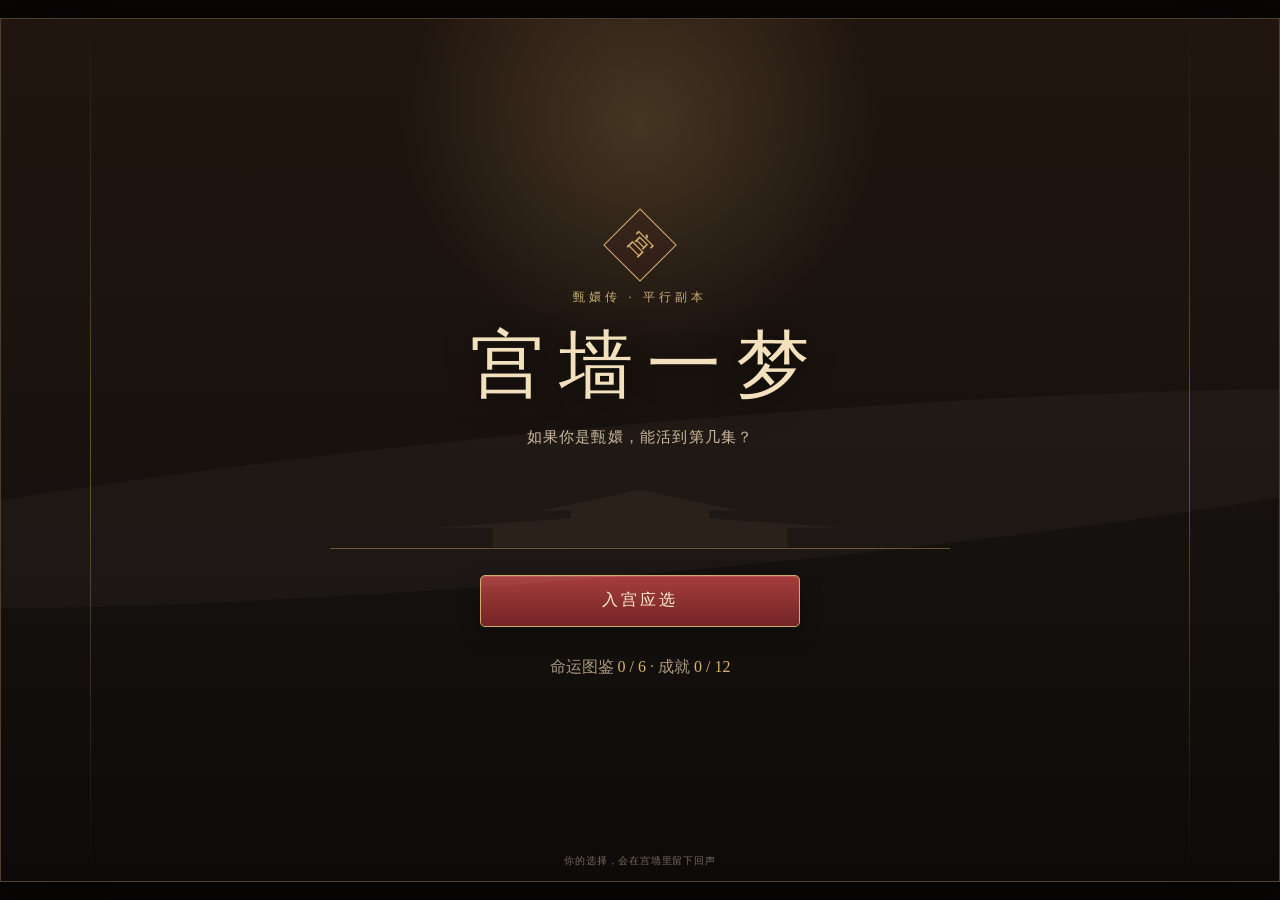
==== commit 1a633b5a: "feat: add three-act BGM, fix mobile portrait UI issues" ====
--- a/宫墙一梦-单文件版.html
+++ b/宫墙一梦-单文件版.html
@@ -18,7 +18,8 @@
   --red: #9a3939;
   --red-dark: #5d2022;
   --jade: #56766b;
-  --safe-bottom: env(safe-area-inset-bottom, 0px);
+  --safe-bottom: var(--safe-area-inset-bottom, env(safe-area-inset-bottom, 0px));
+  --safe-top: var(--safe-area-inset-top, env(safe-area-inset-top, 0px));
 }
 
 * { box-sizing: border-box; }
@@ -32,7 +33,7 @@
 .screen { display: none; width: 100%; height: 100%; position: relative; }
 .screen.active { display: flex; }
 
-.title-screen { flex-direction: column; align-items: center; justify-content: center; padding: 34px 28px calc(26px + var(--safe-bottom)); text-align: center; overflow-y: auto; background: radial-gradient(circle at 50% 12%, rgba(203,168,103,.22), transparent 24%), linear-gradient(180deg, #21160f 0%, #15110e 62%, #0d0a09 100%); }
+.title-screen { flex-direction: column; align-items: center; justify-content: center; padding: calc(30px + var(--safe-top)) 28px calc(26px + var(--safe-bottom)); text-align: center; overflow-y: auto; background: radial-gradient(circle at 50% 12%, rgba(203,168,103,.22), transparent 24%), linear-gradient(180deg, #21160f 0%, #15110e 62%, #0d0a09 100%); }
 .title-screen::before, .title-screen::after { content: ""; position: absolute; top: 0; bottom: 0; width: 1px; background: linear-gradient(180deg, transparent, rgba(199,157,86,.45), transparent); }
 .title-screen::before { left: 7%; }
 .title-screen::after { right: 7%; }
@@ -58,16 +59,18 @@
 .disclaimer { position: absolute; bottom: calc(13px + var(--safe-bottom)); margin: 0; color: #776a5d; font-size: 10px; letter-spacing: .08em; }
 
 .game-screen.active { display: flex; flex-direction: column; background: #16120f; }
-.game-header { z-index: 12; display: grid; grid-template-columns: 44px 1fr 44px; align-items: center; gap: 12px; height: 62px; padding: 8px 15px; background: rgba(19,15,12,.96); border-bottom: 1px solid rgba(185,146,74,.36); }
+.game-header { z-index: 12; display: grid; grid-template-columns: 44px 1fr auto; align-items: center; gap: 12px; height: calc(62px + var(--safe-top)); padding: calc(8px + var(--safe-top)) 15px 8px; background: rgba(19,15,12,.96); border-bottom: 1px solid rgba(185,146,74,.36); }
 .icon-btn { width: 38px; height: 38px; border: 1px solid #594a3b; border-radius: 50%; background: #241c16; color: #d9c2a0; cursor: pointer; }
 .icon-btn:hover { border-color: #a98951; }
+.header-actions { display: flex; gap: 8px; }
+.icon-btn.muted { opacity: .45; }
 .chapter-meta { text-align: center; min-width: 0; }
 .chapter-meta span { display: inline-block; max-width: 100%; overflow: hidden; text-overflow: ellipsis; white-space: nowrap; font-size: 13px; color: #dbc9ab; letter-spacing: .08em; }
 .progress-track { width: 100%; height: 4px; margin-top: 8px; background: #3a3026; border-radius: 10px; overflow: hidden; }
 .progress-track i { display: block; width: 0; height: 100%; background: linear-gradient(90deg, #a08249, #d0ab67); transition: width .35s ease; }
 .home-fallback { display: none; }
 
-.scene { position: relative; min-height: 45vh; min-height: 45dvh; overflow: hidden; background: linear-gradient(180deg, #3f3935, #1f1a17); background-size: cover; background-position: center; }
+.scene { position: relative; min-height: 36vh; min-height: 36dvh; overflow: hidden; background: linear-gradient(180deg, #3f3935, #1f1a17); background-size: cover; background-position: center; }
 .scene-gate { background: radial-gradient(circle at 30% 28%, rgba(222,184,108,.08), transparent 28%), linear-gradient(180deg, #49423c 0%, #29211b 52%, #15120f 100%); }
 .scene-snow { background: radial-gradient(circle at 66% 18%, rgba(235,241,245,.12), transparent 24%), linear-gradient(180deg, #30414d 0%, #53656c 50%, #202a2e 100%); }
 .scene-banquet { background: radial-gradient(circle at 28% 22%, rgba(240,175,87,.11), transparent 25%), linear-gradient(180deg, #6b3226 0%, #432119 48%, #17100e 100%); }
@@ -94,7 +97,7 @@
 
 .portrait { position: absolute; left: 50%; bottom: -12px; z-index: 3; width: 224px; height: 324px; transform: translateX(-50%); background-repeat: no-repeat; background-position: center bottom; background-size: contain; filter: drop-shadow(0 16px 24px rgba(0,0,0,.52)); transition: transform .25s ease, opacity .25s ease; }
 .portrait.has-art > * { opacity: 0; }
-.portrait.has-art { width: 248px; height: 400px; bottom: 18px; border: 1px solid rgba(215,184,110,.62); border-radius: 10px; background-size: cover; background-position: center top; box-shadow: 0 22px 40px rgba(0,0,0,.58), 0 0 0 5px rgba(23,17,12,.55), 0 0 0 6px rgba(215,184,110,.28), inset 0 0 40px rgba(60,40,20,.14); filter: none; }
+.portrait.has-art { width: 148px; height: 238px; bottom: 10px; border: 1px solid rgba(215,184,110,.62); border-radius: 10px; background-size: cover; background-position: center top; box-shadow: 0 22px 40px rgba(0,0,0,.58), 0 0 0 5px rgba(23,17,12,.55), 0 0 0 6px rgba(215,184,110,.28), inset 0 0 40px rgba(60,40,20,.14); filter: none; }
 .portrait.has-art::after { content: ""; position: absolute; inset: 0; border-radius: 9px; pointer-events: none; background: linear-gradient(180deg, rgba(255,244,220,.07), transparent 30%, transparent 82%, rgba(24,16,10,.22)); }
 .portrait-glow { position: absolute; left: 50%; bottom: -28px; width: 330px; height: 110px; transform: translateX(-50%); background: radial-gradient(ellipse, rgba(221,183,109,.18), transparent 68%); }
 .portrait .head { position: absolute; left: 78px; top: 42px; width: 68px; height: 82px; border-radius: 50% 50% 46% 46%; background: linear-gradient(90deg, #c9a189, #dfbfaa 55%, #c79d87); border: 4px solid #1c1512; overflow: hidden; }
@@ -120,29 +123,36 @@
 .portrait-cao .body, .portrait-cao .sleeve { background: #7a5a39; }
 .portrait-chun .body, .portrait-chun .sleeve { background: #b87882; }
 .portrait-qigui .body, .portrait-qigui .sleeve { background: #954b58; }
+.portrait-liuzhu .body, .portrait-liuzhu .sleeve { background: #6d7a8c; }
+.portrait-momo .body, .portrait-momo .sleeve { background: #4a4a52; }
+.portrait-xiadongchun .body, .portrait-xiadongchun .sleeve { background: #a85a2e; }
+.portrait-songzhi .body, .portrait-songzhi .sleeve { background: #7a3a42; }
+.portrait-yuyinger .body, .portrait-yuyinger .sleeve { background: #8a7a3a; }
+.portrait-zhenhuan_banquet .body, .portrait-zhenhuan_banquet .sleeve { background: #8e2f4a; }
+.portrait-zhenhuan_final .body, .portrait-zhenhuan_final .sleeve { background: #2e2a33; }
 .mood-angry { transform: translateX(-50%) scale(1.04); }
 .mood-hidden { opacity: .18; transform: translateX(-50%) translateY(14px); }
 
-.effect-toast { position: absolute; top: 24px; left: 50%; z-index: 7; max-width: calc(100% - 32px); transform: translateX(-50%) translateY(-10px); padding: 9px 14px; border: 1px solid rgba(237,203,132,.58); background: rgba(24,19,15,.93); color: #f0d18d; font-size: 12px; line-height: 1.5; opacity: 0; transition: .25s ease; pointer-events: none; }
+.effect-toast { position: absolute; top: 12px; left: 50%; z-index: 7; max-width: min(76%, 420px); transform: translateX(-50%) translateY(-10px); padding: 7px 10px; border: 1px solid rgba(237,203,132,.58); background: rgba(24,19,15,.93); color: #f0d18d; font-size: 12px; line-height: 1.5; opacity: 0; transition: .25s ease; pointer-events: none; }
 .effect-toast.show { opacity: 1; transform: translateX(-50%) translateY(0); }
 
-.dialogue-panel { z-index: 8; flex: 1; display: flex; flex-direction: column; min-height: 42vh; min-height: 42dvh; padding: 18px 18px calc(18px + var(--safe-bottom)); background: linear-gradient(180deg, #251b15, #120f0d); border-top: 1px solid #6b5134; box-shadow: 0 -12px 32px rgba(0,0,0,.2); }
+.dialogue-panel { z-index: 8; flex: 1; display: flex; flex-direction: column; min-height: 44vh; min-height: 44dvh; overflow: hidden; padding: 14px 18px calc(14px + var(--safe-bottom)); background: linear-gradient(180deg, #251b15, #120f0d); border-top: 1px solid #6b5134; box-shadow: 0 -12px 32px rgba(0,0,0,.2); }
 .speaker-row { display: flex; align-items: center; justify-content: space-between; gap: 12px; }
 .speaker { display: inline-flex; min-width: 86px; height: 30px; align-items: center; justify-content: center; padding: 0 14px; background: linear-gradient(180deg, #873137, #6a282b); color: #f5e5c8; font-size: 13px; letter-spacing: .14em; box-shadow: 0 4px 10px rgba(0,0,0,.22); }
 .speed-btn { border: 1px solid #453a2f; background: #1d1713; color: #a29178; padding: 6px 10px; font-size: 11px; cursor: pointer; }
 .speed-btn:hover { color: #d9bc7b; border-color: #86683f; }
-.dialogue { min-height: 86px; margin: 16px 0 12px; color: #ebdcbf; font-size: 16px; line-height: 1.9; letter-spacing: .02em; }
+.dialogue { flex: 1 1 auto; min-height: 44px; margin: 12px 0; overflow-y: auto; -webkit-overflow-scrolling: touch; overscroll-behavior-y: contain; color: #ebdcbf; font-size: 16px; line-height: 1.9; letter-spacing: .02em; }
 .dialogue::after { content: "▾"; margin-left: 5px; color: #ad8b57; opacity: .65; }
-.choices { display: grid; gap: 8px; margin-top: auto; }
+.choices { display: grid; flex: 0 0 auto; gap: 8px; margin-top: 0; }
 .choice-btn, .next-btn { width: 100%; min-height: 50px; padding: 12px 14px; border: 1px solid #755c40; border-radius: 5px; background: linear-gradient(180deg, rgba(244,231,203,.07), rgba(244,231,203,.045)); color: #ecdcb9; text-align: left; cursor: pointer; transition: .16s ease; }
 .choice-btn:hover, .choice-btn:active { background: rgba(190,146,74,.18); border-color: #c09b5c; transform: translateY(-1px); }
 .choice-btn:disabled { filter: saturate(.35); }
-.next-btn { margin-top: auto; text-align: center; background: linear-gradient(180deg, #7e3032, #612326); }
+.next-btn { flex: 0 0 auto; margin-top: 0; text-align: center; background: linear-gradient(180deg, #7e3032, #612326); }
 
 .stats-panel { position: fixed; inset: 0; z-index: 60; display: none; }
 .stats-panel.open { display: block; }
 .panel-backdrop { position: absolute; inset: 0; background: rgba(0,0,0,.7); }
-.panel-card { position: absolute; right: 0; top: 0; width: min(88vw, 390px); height: 100%; padding: 28px 23px; overflow-y: auto; background: #201914; border-left: 1px solid #6a5034; }
+.panel-card { position: absolute; right: 0; top: 0; width: min(88vw, 390px); height: 100%; padding: calc(24px + var(--safe-top)) 23px 28px; overflow-y: auto; background: #201914; border-left: 1px solid #6a5034; }
 .panel-title-row { display: flex; align-items: center; justify-content: space-between; }
 .panel-title-row h2 { margin: 0; font-size: 20px; font-weight: 500; color: #ecdab8; }
 .close-btn { border: 0; background: none; color: #c7b28f; font-size: 30px; cursor: pointer; }
@@ -167,7 +177,7 @@
 .ending-screen .primary-btn { margin-top: 18px; }
 
 .gallery-screen { flex-direction: column; padding-bottom: var(--safe-bottom); overflow-y: auto; background: #15110e; }
-.gallery-header { display: grid; grid-template-columns: 50px 1fr 50px; align-items: center; padding: 14px; border-bottom: 1px solid #51402f; }
+.gallery-header { display: grid; grid-template-columns: 50px 1fr 50px; align-items: center; padding: calc(12px + var(--safe-top)) 14px 12px; border-bottom: 1px solid #51402f; }
 .gallery-header h2 { margin: 0; text-align: center; font-size: 20px; font-weight: 500; }
 .gallery-header span { color: #bd9b59; font-size: 12px; text-align: right; }
 .gallery-section-title { margin: 18px 18px 0; color: #bc9862; font-size: 13px; font-weight: 500; letter-spacing: .15em; }
@@ -184,6 +194,8 @@
 .achievement-item span { color: #9f907d; font-size: 11px; line-height: 1.58; }
 
 @media (orientation: landscape) and (min-width: 720px) {
+  .portrait.has-art { width: 248px; height: 400px; bottom: 18px; }
+  .dialogue { overflow: visible; }
   .game-screen.active { display: grid; grid-template-columns: minmax(0, 58%) minmax(350px, 42%); grid-template-rows: 62px minmax(0, 1fr); }
   .game-header { grid-column: 1 / -1; grid-row: 1; }
   .scene { grid-column: 1; grid-row: 2; min-height: 0; height: 100%; border-right: 1px solid #6b5134; }
@@ -243,7 +255,10 @@
           <span id="chapter-name">第一章</span>
           <div class="progress-track"><i id="progress-bar"></i></div>
         </div>
-        <button id="stats-btn" class="icon-btn" aria-label="查看宫中风闻">闻</button>
+        <div class="header-actions">
+          <button id="mute-btn" class="icon-btn" aria-label="音乐开关">音</button>
+          <button id="stats-btn" class="icon-btn" aria-label="查看宫中风闻">闻</button>
+        </div>
       </header>
 
       <div id="scene" class="scene scene-gate">
@@ -336,11 +351,27 @@
     final: "[data-uri]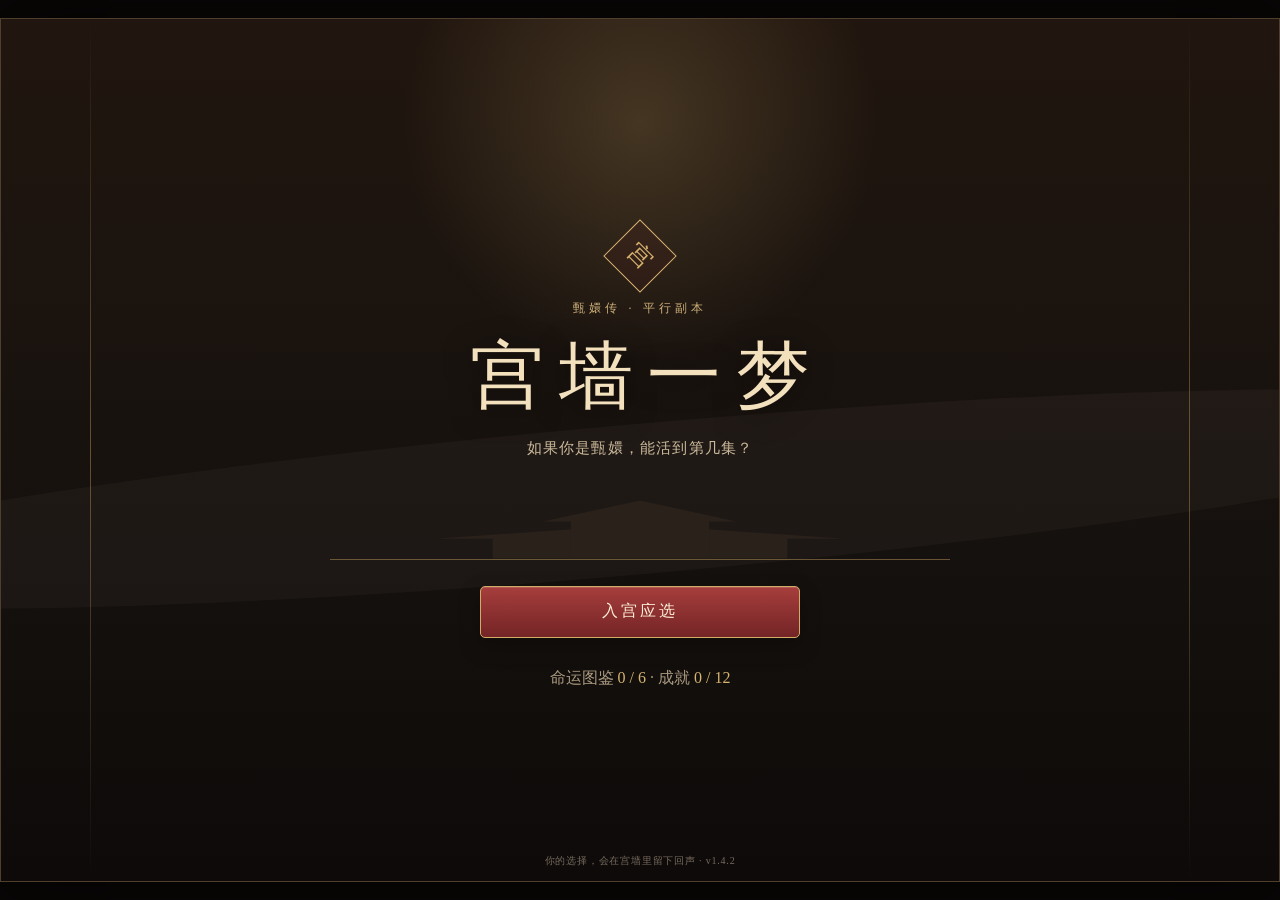
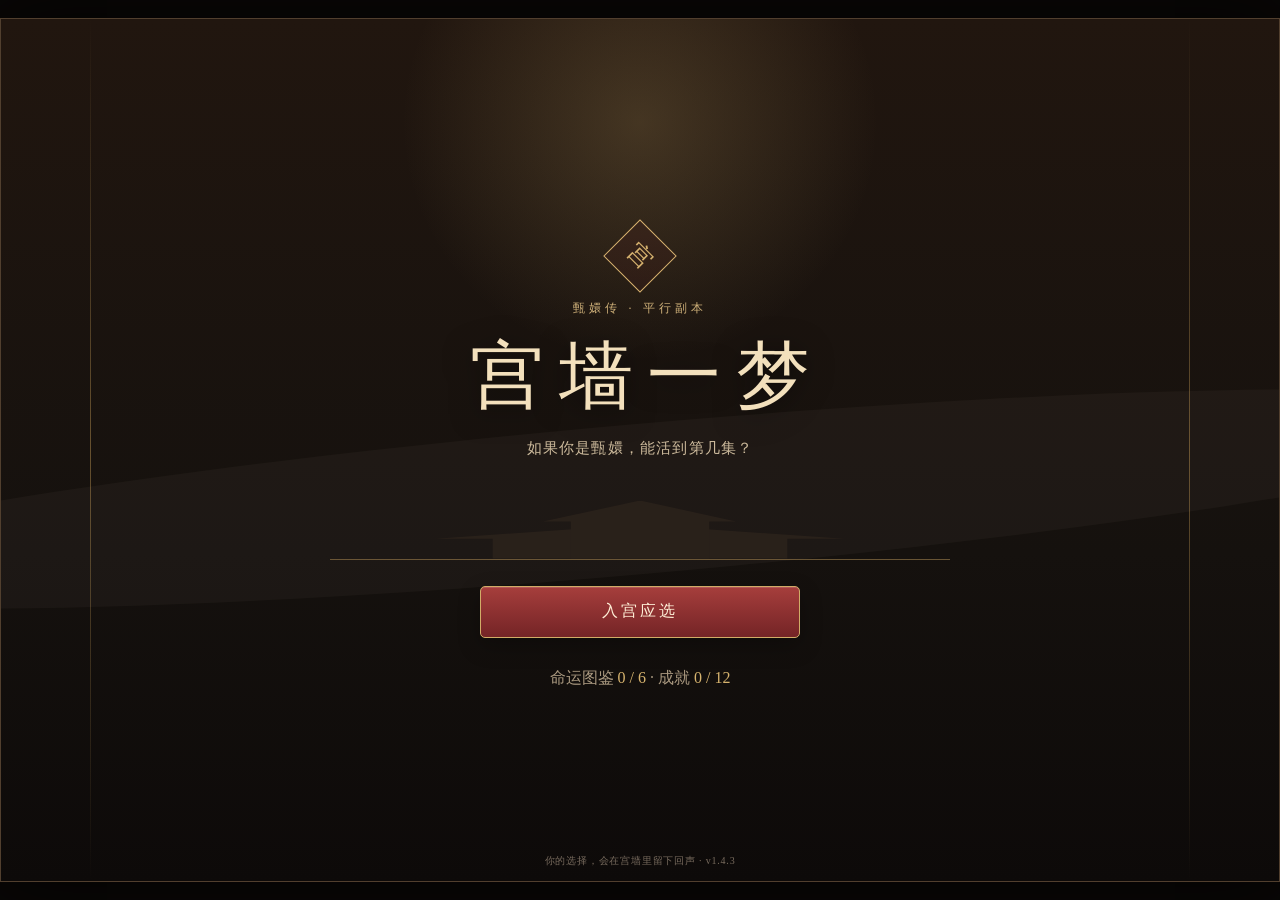
